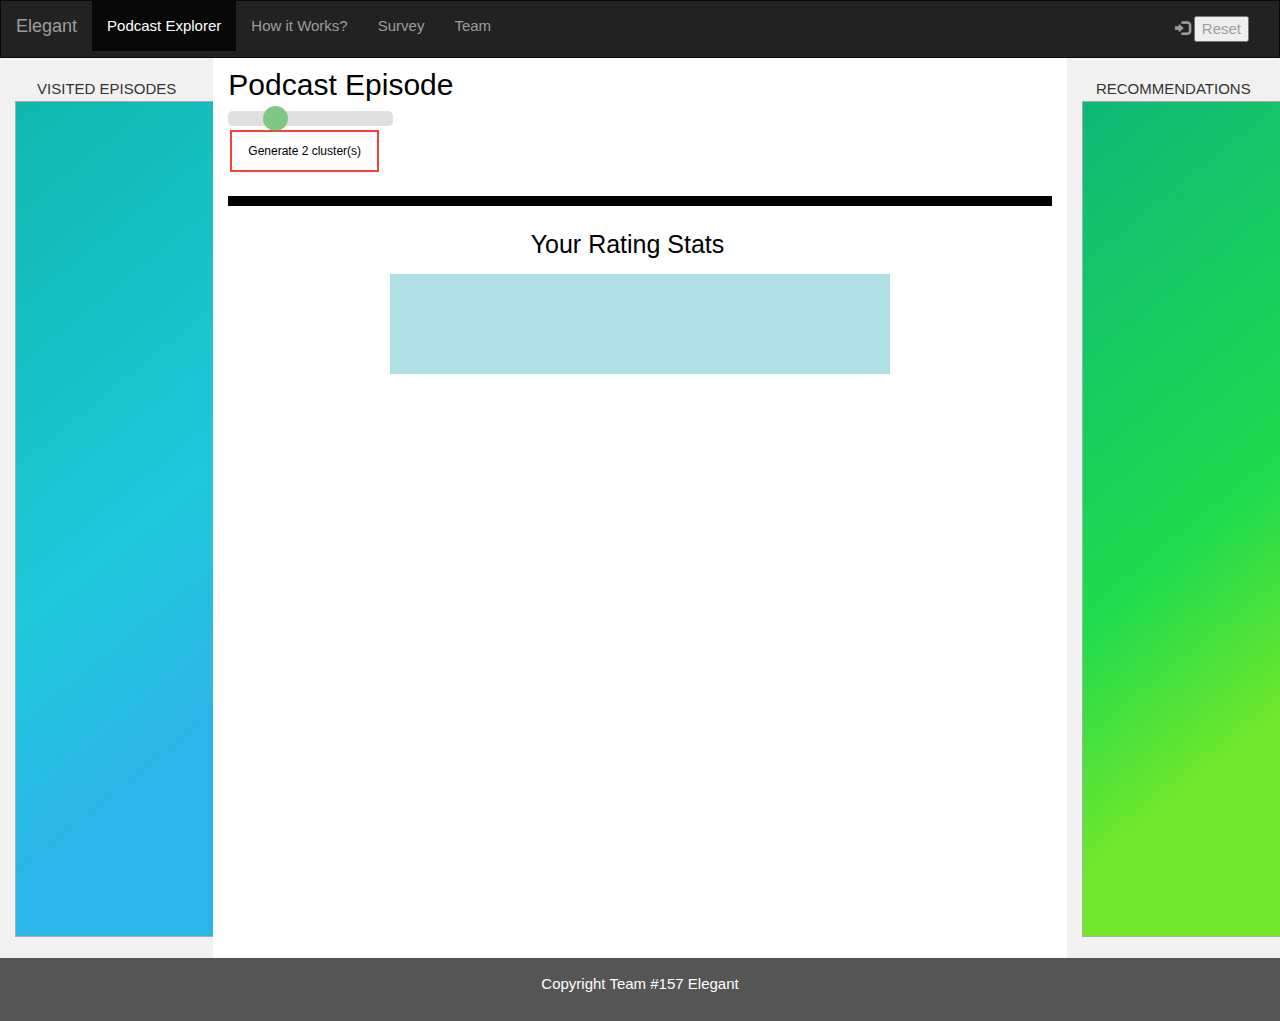
==== website/index.html @ e3973f70 "Https instead of http" ====
<!DOCTYPE html>
<html lang="en">
<head>
  <title>Spotify Podcast Clustering</title>
  <meta charset="utf-8">
  <meta name="viewport" content="width=device-width, initial-scale=1">
  <link rel="stylesheet" href="https://maxcdn.bootstrapcdn.com/bootstrap/3.4.1/css/bootstrap.min.css">
  <script src="https://ajax.googleapis.com/ajax/libs/jquery/3.5.1/jquery.min.js"></script>
  <script src="https://maxcdn.bootstrapcdn.com/bootstrap/3.4.1/js/bootstrap.min.js"></script>
  <link rel="stylesheet" href="https://cdnjs.cloudflare.com/ajax/libs/font-awesome/4.7.0/css/font-awesome.min.css">
  <link rel="stylesheet" href="https://www.w3schools.com/w3css/4/w3.css">
  <style>
    #snackbar {
  visibility: hidden;
  min-width: 250px;
  margin-left: -125px;
  background-color: #333;
  color: #fff;
  text-align: center;
  border-radius: 2px;
  padding: 16px;
  position: fixed;
  z-index: 1;
  left: 50%;
  bottom: 30px;
  font-size: 17px;
}

#snackbar.show {
  visibility: visible;
  -webkit-animation: fadein 0.5s, fadeout 0.5s 2.5s;
  animation: fadein 0.5s, fadeout 0.5s 2.5s;
}

@-webkit-keyframes fadein {
  from {bottom: 0; opacity: 0;} 
  to {bottom: 30px; opacity: 1;}
}

@keyframes fadein {
  from {bottom: 0; opacity: 0;}
  to {bottom: 30px; opacity: 1;}
}

@-webkit-keyframes fadeout {
  from {bottom: 30px; opacity: 1;} 
  to {bottom: 0; opacity: 0;}
}

@keyframes fadeout {
  from {bottom: 30px; opacity: 1;}
  to {bottom: 0; opacity: 0;}
}
.slidecontainer {
  width: 20%;
}

.slider {
  -webkit-appearance: none;
  width: 100%;
  height: 15px;
  border-radius: 5px;
  background: #d3d3d3;
  outline: none;
  opacity: 0.7;
  -webkit-transition: .2s;
  transition: opacity .2s;
}

.slider:hover {
  opacity: 1;
}

.slider::-webkit-slider-thumb {
  -webkit-appearance: none;
  appearance: none;
  width: 25px;
  height: 25px;
  border-radius: 50%;
  background: #4CAF50;
  cursor: pointer;
}

.slider::-moz-range-thumb {
  width: 25px;
  height: 25px;
  border-radius: 50%;
  background: #4CAF50;
  cursor: pointer;
}
.fa {
font-size: 50px;
cursor: pointer;
user-select: none;
}

.fa:hover {
  color: darkblue;
}
    table {
  font-family: arial, sans-serif;
  border-collapse: collapse;
  width: 100%;
  background: linear-gradient(141deg, #0fb8ad 0%, #1fc8db 51%, #2cb5e8 75%);
}

td, th {
  border: 1px solid #dddddd;
  text-align: left;
  padding: 8px;
}

tr:nth-child(even) {
  background-color: #dddddd;
}
.modal {
  display: none; 
  position: fixed; 
  z-index: 1; 
  padding-top: 100px; 
  left: 0;
  top: 0;
  width: 100%; 
  height: 100%; 
  overflow: auto;
  background-color: rgb(0,0,0);
  background-color: rgba(0,0,0,0.4);
}

.modal-content {
  background-color: #fefefe;
  margin: auto;
  padding: 20px;
  border: 1px solid #888;
  width: 80%;
}

.close {
  color: #aaaaaa;
  float: right;
  font-size: 28px;
  font-weight: bold;
}

.close:hover,
.close:focus {
  color: #000;
  text-decoration: none;
  cursor: pointer;
}
    .checked {
  color: orange;
}
.navbar {
  margin-bottom: 0;
  border-radius: 0;
}

.row.content {height: 900px}
/* Set gray background color and 100% height */
.sidenav {
  padding-top: 20px;
  background-color: #f1f1f1;
  height: 100%;
}

/* Set black background color, white text and some padding */
footer {
  background-color: #555;
  color: white;
  padding: 15px;
}

/* On small screens, set height to 'auto' for sidenav and grid */
@media screen and (max-width: 767px) {
  .sidenav {
    height: auto;
    padding: 15px;
  }
  .row.content {height:auto;} 
}
.col-sm-8 {
    background-color: white;
    color:black;
    height: 100%;
}
#liked {
background: linear-gradient(141deg, #0fb8ad 0%, #1fc8db 51%, #2cb5e8 75%);
width: 250px;
height: 95%;
padding: 10px;
border: 1px solid #aaaaaa;
overflow:auto;
}

#recommended {
background: linear-gradient(141deg, #0fb877 0%, #1fdb4e 51%, #71e82c 75%);
width: 250px;
height: 95%;
padding: 10px;
border: 1px solid #aaaaaa;
overflow:auto;
}
.node.fixed {
  fill: #f00;
}
text {
  font: 10px sans-serif;
}
circle {
    stroke: #565352;
    stroke-width: 1;
}
.node:hover{
  stroke-width: 7px !important;
  opacity: 1 !important;
}
.flip-card {
  background-color: transparent;
  width: 200px;
  height: 200px;
  perspective: 1000px;
}

.flip-card-inner {
  position: relative;
  width: 100%;
  height: 100%;
  text-align: center;
  transition: transform 0.6s;
  transform-style: preserve-3d;
  box-shadow: 0 4px 8px 0 rgba(0,0,0,0.2);
}

.flip-card:hover .flip-card-inner {
  transform: rotateY(180deg);
}

.flip-card-front, .flip-card-back {
  position: absolute;
  width: 100%;
  height: 100%;
  -webkit-backface-visibility: hidden;
  backface-visibility: hidden;
}

.flip-card-front {
  background-color: #bbb;
  color: black;
}

.flip-card-back {
  background-color: #2980b9;
  color: white;
  transform: rotateY(180deg);
}


.heading {
  font-size: 25px;
  margin-right: 25px;
}

.fa {
  font-size: 25px;
}

.checked {
  color: orange;
}

/* Three column layout */
.side {
  float: left;
  width: 15%;
  margin-top:10px;
}

.middle {
  margin-top:10px;
  float: left;
  width: 70%;
}

/* Place text to the right */
.right {
  text-align: right;
}

/* Clear floats after the columns */
.row:after {
  content: "";
  display: table;
  clear: both;
}
#stats
{
  height: 100px;
  width: 500px;
  background-color: powderblue;
}
hr
{
    border: 5px solid #000;
}
.col-sm-8
{
  overflow:auto;
}
.button {
  background-color: #4CAF50;
  border: none;
  color: white;
  padding: 10px 16px;
  text-align: center;
  text-decoration: none;
  display: inline-block;
  font-size: 12px;
  margin: 4px 2px;
  transition-duration: 0.4s;
  cursor: pointer;
}
.button2 {
  background-color: white; 
  color: black; 
  border: 2px solid #f44336;
}

.button2:hover {
  background-color: #f44336;
  color: white;
}
  </style>
</head>
<body onload="init()">
<nav class="navbar navbar-inverse">
  <div class="container-fluid">
    <div class="navbar-header">
      <button type="button" class="navbar-toggle" data-toggle="collapse" data-target="#myNavbar">
        <span class="icon-bar"></span>
        <span class="icon-bar"></span>
        <span class="icon-bar"></span>                        
      </button>
      <a class="navbar-brand" href="#">Elegant</a>
    </div>
    <div class="collapse navbar-collapse" id="myNavbar">
      <ul class="nav navbar-nav">
        <li class="active"><a href="#">Podcast Explorer</a></li>
        <li><a href="steps.html">How it Works?</a></li>
        <li><a href="survey.html">Survey</a></li>
        <li><a href="team.html">Team</a></li>
      </ul>
      <ul class="nav navbar-nav navbar-right">
        <li><a href="#"><span class="glyphicon glyphicon-log-in"></span> <button onclick="resetDB()">Reset</button></a></li>
      </ul>
    </div>
  </div>
</nav>
<div class="container-fluid text-center">    
  <div class="row content">
    <div class="col-sm-2 sidenav">
        VISITED EPISODES
        <div id="liked"></div>
    </div>
    <div class="col-sm-8 text-left"> 
      <h2 id="heading"></h2>
      <div class="slidecontainer">
        <input type="range" min="1" max="5" value="2" class="slider" id="clusterSlider"></input>
        <button id="clusterCount" class="button button2" onclick="init()">Generate 2 cluster(s)</button>
      </div>
      <div id="my_dataviz"></div>
      <hr size="10" />
      <center>
      <span class="heading">Your Rating Stats</span>
      <p id="globalStats"></p>
      <div id="stats" class="row">
      </div>
    </center>
    </div>
    <div class="col-sm-2 sidenav">
      RECOMMENDATIONS
      <div id ="recommended"></div>
    </div>
  </div>
</div>
<div id="snackbar">Thanks for rating!</div>
<div id="episodeDetailedInfo" class="modal">
  <div class="modal-content">
    <span class="close">&times;</span>
    <p id="moreInfo"></p>
  </div>

</div>
<footer class="container-fluid text-center">
  <p>Copyright Team #157 Elegant</p>
</footer>

</body>
<script type="text/javascript" src="recommender.js"></script>
<script type="text/javascript" src="visualization.js"></script>
<script src="https://d3js.org/d3.v3.min.js" charset="utf-8"></script>
</html>
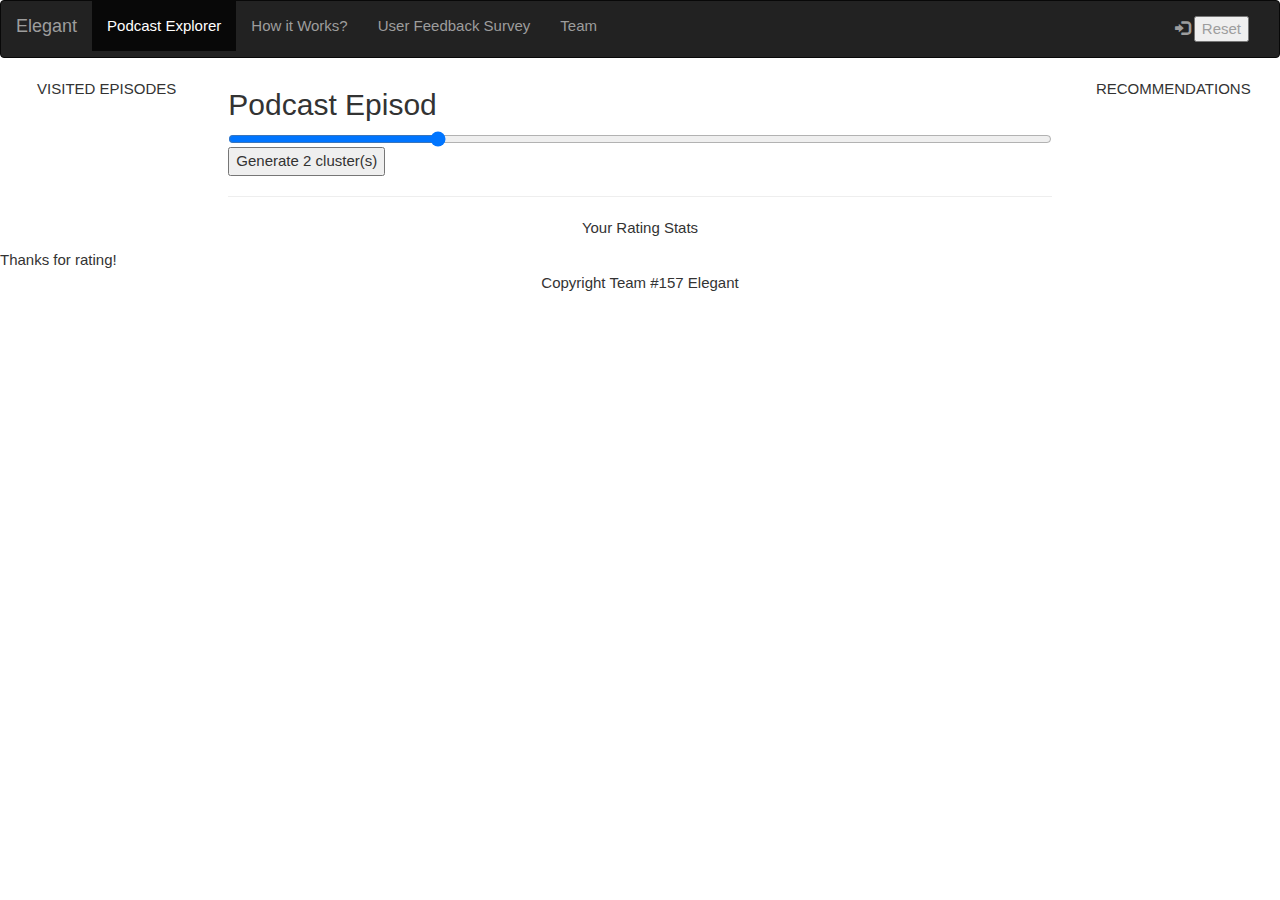
==== commit cd5dcf10: "Refactor the index and team page" ====
--- a/website/index.html
+++ b/website/index.html
@@ -9,328 +9,7 @@
   <script src="https://maxcdn.bootstrapcdn.com/bootstrap/3.4.1/js/bootstrap.min.js"></script>
   <link rel="stylesheet" href="https://cdnjs.cloudflare.com/ajax/libs/font-awesome/4.7.0/css/font-awesome.min.css">
   <link rel="stylesheet" href="https://www.w3schools.com/w3css/4/w3.css">
-  <style>
-    #snackbar {
-  visibility: hidden;
-  min-width: 250px;
-  margin-left: -125px;
-  background-color: #333;
-  color: #fff;
-  text-align: center;
-  border-radius: 2px;
-  padding: 16px;
-  position: fixed;
-  z-index: 1;
-  left: 50%;
-  bottom: 30px;
-  font-size: 17px;
-}
-
-#snackbar.show {
-  visibility: visible;
-  -webkit-animation: fadein 0.5s, fadeout 0.5s 2.5s;
-  animation: fadein 0.5s, fadeout 0.5s 2.5s;
-}
-
-@-webkit-keyframes fadein {
-  from {bottom: 0; opacity: 0;} 
-  to {bottom: 30px; opacity: 1;}
-}
-
-@keyframes fadein {
-  from {bottom: 0; opacity: 0;}
-  to {bottom: 30px; opacity: 1;}
-}
-
-@-webkit-keyframes fadeout {
-  from {bottom: 30px; opacity: 1;} 
-  to {bottom: 0; opacity: 0;}
-}
-
-@keyframes fadeout {
-  from {bottom: 30px; opacity: 1;}
-  to {bottom: 0; opacity: 0;}
-}
-.slidecontainer {
-  width: 20%;
-}
-
-.slider {
-  -webkit-appearance: none;
-  width: 100%;
-  height: 15px;
-  border-radius: 5px;
-  background: #d3d3d3;
-  outline: none;
-  opacity: 0.7;
-  -webkit-transition: .2s;
-  transition: opacity .2s;
-}
-
-.slider:hover {
-  opacity: 1;
-}
-
-.slider::-webkit-slider-thumb {
-  -webkit-appearance: none;
-  appearance: none;
-  width: 25px;
-  height: 25px;
-  border-radius: 50%;
-  background: #4CAF50;
-  cursor: pointer;
-}
-
-.slider::-moz-range-thumb {
-  width: 25px;
-  height: 25px;
-  border-radius: 50%;
-  background: #4CAF50;
-  cursor: pointer;
-}
-.fa {
-font-size: 50px;
-cursor: pointer;
-user-select: none;
-}
-
-.fa:hover {
-  color: darkblue;
-}
-    table {
-  font-family: arial, sans-serif;
-  border-collapse: collapse;
-  width: 100%;
-  background: linear-gradient(141deg, #0fb8ad 0%, #1fc8db 51%, #2cb5e8 75%);
-}
-
-td, th {
-  border: 1px solid #dddddd;
-  text-align: left;
-  padding: 8px;
-}
-
-tr:nth-child(even) {
-  background-color: #dddddd;
-}
-.modal {
-  display: none; 
-  position: fixed; 
-  z-index: 1; 
-  padding-top: 100px; 
-  left: 0;
-  top: 0;
-  width: 100%; 
-  height: 100%; 
-  overflow: auto;
-  background-color: rgb(0,0,0);
-  background-color: rgba(0,0,0,0.4);
-}
-
-.modal-content {
-  background-color: #fefefe;
-  margin: auto;
-  padding: 20px;
-  border: 1px solid #888;
-  width: 80%;
-}
-
-.close {
-  color: #aaaaaa;
-  float: right;
-  font-size: 28px;
-  font-weight: bold;
-}
-
-.close:hover,
-.close:focus {
-  color: #000;
-  text-decoration: none;
-  cursor: pointer;
-}
-    .checked {
-  color: orange;
-}
-.navbar {
-  margin-bottom: 0;
-  border-radius: 0;
-}
-
-.row.content {height: 900px}
-/* Set gray background color and 100% height */
-.sidenav {
-  padding-top: 20px;
-  background-color: #f1f1f1;
-  height: 100%;
-}
-
-/* Set black background color, white text and some padding */
-footer {
-  background-color: #555;
-  color: white;
-  padding: 15px;
-}
-
-/* On small screens, set height to 'auto' for sidenav and grid */
-@media screen and (max-width: 767px) {
-  .sidenav {
-    height: auto;
-    padding: 15px;
-  }
-  .row.content {height:auto;} 
-}
-.col-sm-8 {
-    background-color: white;
-    color:black;
-    height: 100%;
-}
-#liked {
-background: linear-gradient(141deg, #0fb8ad 0%, #1fc8db 51%, #2cb5e8 75%);
-width: 250px;
-height: 95%;
-padding: 10px;
-border: 1px solid #aaaaaa;
-overflow:auto;
-}
-
-#recommended {
-background: linear-gradient(141deg, #0fb877 0%, #1fdb4e 51%, #71e82c 75%);
-width: 250px;
-height: 95%;
-padding: 10px;
-border: 1px solid #aaaaaa;
-overflow:auto;
-}
-.node.fixed {
-  fill: #f00;
-}
-text {
-  font: 10px sans-serif;
-}
-circle {
-    stroke: #565352;
-    stroke-width: 1;
-}
-.node:hover{
-  stroke-width: 7px !important;
-  opacity: 1 !important;
-}
-.flip-card {
-  background-color: transparent;
-  width: 200px;
-  height: 200px;
-  perspective: 1000px;
-}
-
-.flip-card-inner {
-  position: relative;
-  width: 100%;
-  height: 100%;
-  text-align: center;
-  transition: transform 0.6s;
-  transform-style: preserve-3d;
-  box-shadow: 0 4px 8px 0 rgba(0,0,0,0.2);
-}
-
-.flip-card:hover .flip-card-inner {
-  transform: rotateY(180deg);
-}
-
-.flip-card-front, .flip-card-back {
-  position: absolute;
-  width: 100%;
-  height: 100%;
-  -webkit-backface-visibility: hidden;
-  backface-visibility: hidden;
-}
-
-.flip-card-front {
-  background-color: #bbb;
-  color: black;
-}
-
-.flip-card-back {
-  background-color: #2980b9;
-  color: white;
-  transform: rotateY(180deg);
-}
-
-
-.heading {
-  font-size: 25px;
-  margin-right: 25px;
-}
-
-.fa {
-  font-size: 25px;
-}
-
-.checked {
-  color: orange;
-}
-
-/* Three column layout */
-.side {
-  float: left;
-  width: 15%;
-  margin-top:10px;
-}
-
-.middle {
-  margin-top:10px;
-  float: left;
-  width: 70%;
-}
-
-/* Place text to the right */
-.right {
-  text-align: right;
-}
-
-/* Clear floats after the columns */
-.row:after {
-  content: "";
-  display: table;
-  clear: both;
-}
-#stats
-{
-  height: 100px;
-  width: 500px;
-  background-color: powderblue;
-}
-hr
-{
-    border: 5px solid #000;
-}
-.col-sm-8
-{
-  overflow:auto;
-}
-.button {
-  background-color: #4CAF50;
-  border: none;
-  color: white;
-  padding: 10px 16px;
-  text-align: center;
-  text-decoration: none;
-  display: inline-block;
-  font-size: 12px;
-  margin: 4px 2px;
-  transition-duration: 0.4s;
-  cursor: pointer;
-}
-.button2 {
-  background-color: white; 
-  color: black; 
-  border: 2px solid #f44336;
-}
-
-.button2:hover {
-  background-color: #f44336;
-  color: white;
-}
-  </style>
+  <link rel="stylesheet" href="mystyle.css">
 </head>
 <body onload="init()">
 <nav class="navbar navbar-inverse">
@@ -339,15 +18,15 @@
       <button type="button" class="navbar-toggle" data-toggle="collapse" data-target="#myNavbar">
         <span class="icon-bar"></span>
         <span class="icon-bar"></span>
-        <span class="icon-bar"></span>                        
+        <span class="icon-bar"></span>
       </button>
-      <a class="navbar-brand" href="#">Elegant</a>
+      <a class="navbar-brand" href="index.html">Elegant</a>
     </div>
     <div class="collapse navbar-collapse" id="myNavbar">
       <ul class="nav navbar-nav">
-        <li class="active"><a href="#">Podcast Explorer</a></li>
+        <li class="active"><a href="index.html">Podcast Explorer</a></li>
         <li><a href="steps.html">How it Works?</a></li>
-        <li><a href="survey.html">Survey</a></li>
+        <li><a href="feedback_survey.html">User Feedback Survey</a></li>
         <li><a href="team.html">Team</a></li>
       </ul>
       <ul class="nav navbar-nav navbar-right">
@@ -356,13 +35,13 @@
     </div>
   </div>
 </nav>
-<div class="container-fluid text-center">    
+<div class="container-fluid text-center">
   <div class="row content">
     <div class="col-sm-2 sidenav">
         VISITED EPISODES
         <div id="liked"></div>
     </div>
-    <div class="col-sm-8 text-left"> 
+    <div class="col-sm-8 text-left">
       <h2 id="heading"></h2>
       <div class="slidecontainer">
         <input type="range" min="1" max="5" value="2" class="slider" id="clusterSlider"></input>
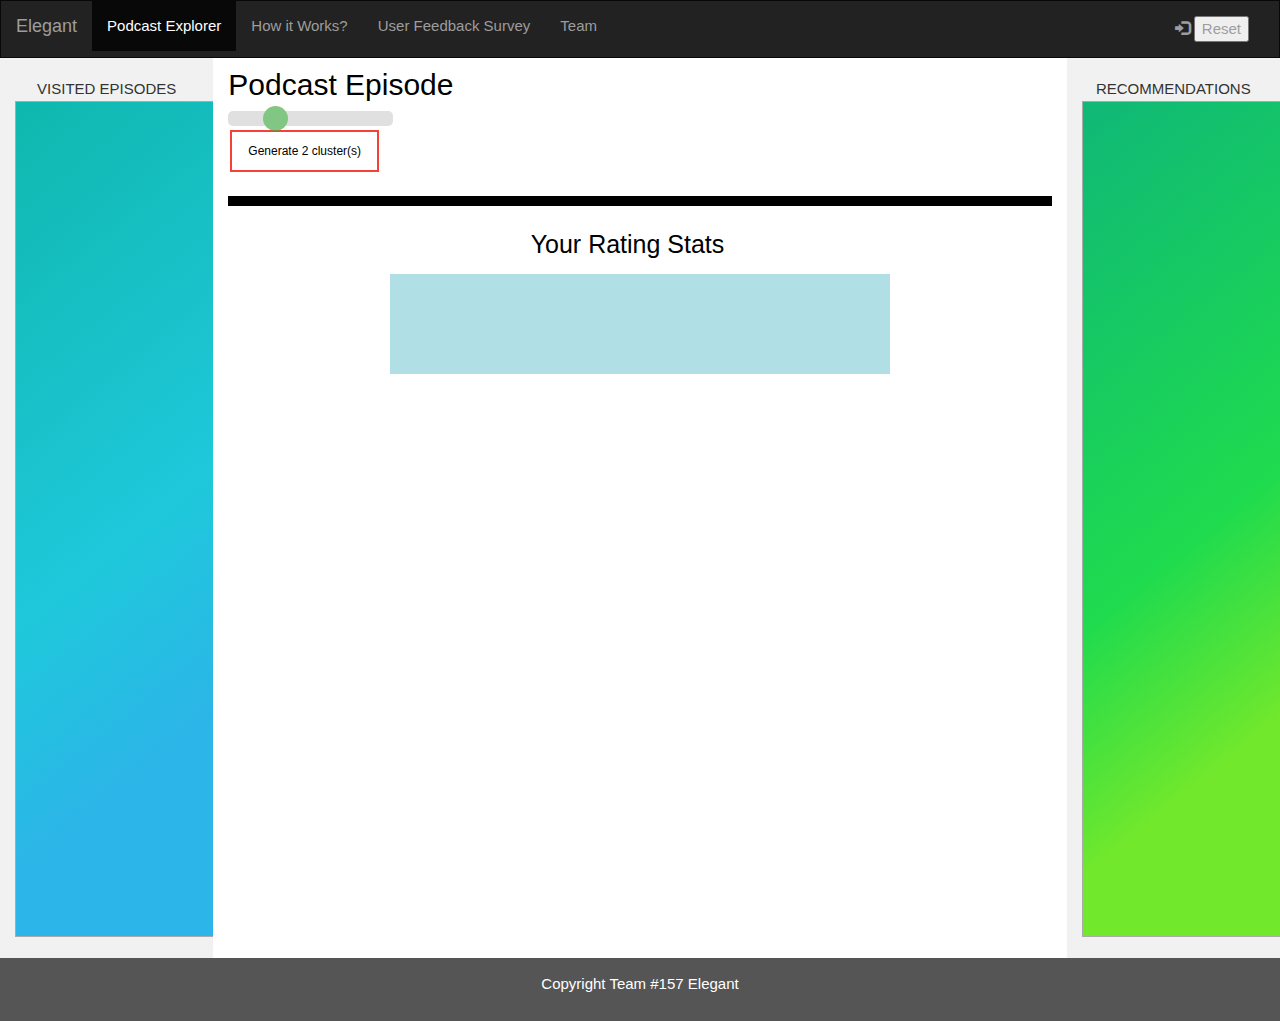
==== commit ff1f8fd8: "Added survey and refactor the common js, css, html" ====
--- a/website/index.html
+++ b/website/index.html
@@ -1,40 +1,17 @@
 <!DOCTYPE html>
 <html lang="en">
 <head>
-  <title>Spotify Podcast Clustering</title>
-  <meta charset="utf-8">
-  <meta name="viewport" content="width=device-width, initial-scale=1">
-  <link rel="stylesheet" href="https://maxcdn.bootstrapcdn.com/bootstrap/3.4.1/css/bootstrap.min.css">
-  <script src="https://ajax.googleapis.com/ajax/libs/jquery/3.5.1/jquery.min.js"></script>
-  <script src="https://maxcdn.bootstrapcdn.com/bootstrap/3.4.1/js/bootstrap.min.js"></script>
-  <link rel="stylesheet" href="https://cdnjs.cloudflare.com/ajax/libs/font-awesome/4.7.0/css/font-awesome.min.css">
-  <link rel="stylesheet" href="https://www.w3schools.com/w3css/4/w3.css">
-  <link rel="stylesheet" href="mystyle.css">
+  <script type="text/javascript" src="js/jquery-3.5.1.min.js" ></script>
+  <script>
+      $(function(){ $("head").load("common/head.html") });
+  </script>
 </head>
+<nav>
+  <script>
+    $(function(){ $("nav").load("common/navigation.html") });
+</script>
+</nav>
 <body onload="init()">
-<nav class="navbar navbar-inverse">
-  <div class="container-fluid">
-    <div class="navbar-header">
-      <button type="button" class="navbar-toggle" data-toggle="collapse" data-target="#myNavbar">
-        <span class="icon-bar"></span>
-        <span class="icon-bar"></span>
-        <span class="icon-bar"></span>
-      </button>
-      <a class="navbar-brand" href="index.html">Elegant</a>
-    </div>
-    <div class="collapse navbar-collapse" id="myNavbar">
-      <ul class="nav navbar-nav">
-        <li class="active"><a href="index.html">Podcast Explorer</a></li>
-        <li><a href="steps.html">How it Works?</a></li>
-        <li><a href="feedback_survey.html">User Feedback Survey</a></li>
-        <li><a href="team.html">Team</a></li>
-      </ul>
-      <ul class="nav navbar-nav navbar-right">
-        <li><a href="#"><span class="glyphicon glyphicon-log-in"></span> <button onclick="resetDB()">Reset</button></a></li>
-      </ul>
-    </div>
-  </div>
-</nav>
 <div class="container-fluid text-center">
   <div class="row content">
     <div class="col-sm-2 sidenav">
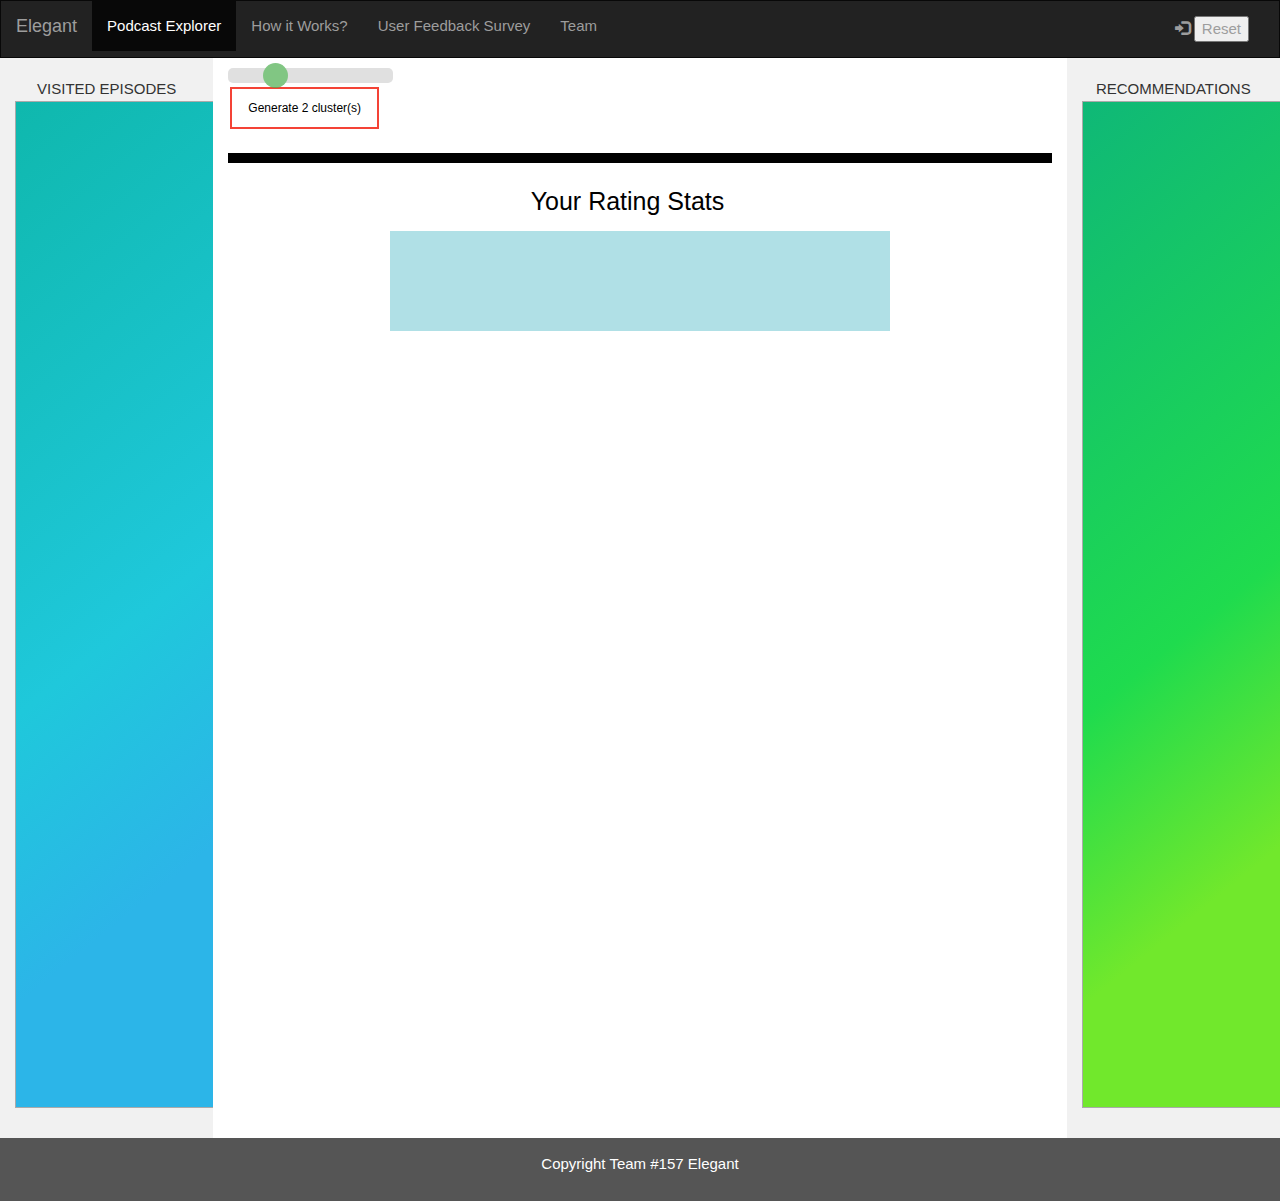
==== commit c88df848: "Clean up the file structure." ====
--- a/website/index.html
+++ b/website/index.html
@@ -1,58 +1,61 @@
 <!DOCTYPE html>
 <html lang="en">
+
 <head>
-  <script type="text/javascript" src="js/jquery-3.5.1.min.js" ></script>
+  <script type="text/javascript" src="js/jquery-3.5.1.min.js"></script>
+  <script type="text/javascript" src="js/recommender.js"></script>
+  <script type="text/javascript" src="js/visualization.js"></script>
+  <script src="https://d3js.org/d3.v3.min.js" charset="utf-8"></script>
   <script>
-      $(function(){ $("head").load("common/head.html") });
+    $(function () { $("head").load("common/head.html") });
   </script>
 </head>
 <nav>
   <script>
-    $(function(){ $("nav").load("common/navigation.html") });
-</script>
+    $(function () { $("nav").load("common/navigation.html") });
+  </script>
 </nav>
+
 <body onload="init()">
-<div class="container-fluid text-center">
-  <div class="row content">
-    <div class="col-sm-2 sidenav">
+  <div class="container-fluid text-center">
+    <div class="row content">
+      <div class="col-sm-2 sidenav">
         VISITED EPISODES
         <div id="liked"></div>
-    </div>
-    <div class="col-sm-8 text-left">
-      <h2 id="heading"></h2>
-      <div class="slidecontainer">
-        <input type="range" min="1" max="5" value="2" class="slider" id="clusterSlider"></input>
-        <button id="clusterCount" class="button button2" onclick="init()">Generate 2 cluster(s)</button>
       </div>
-      <div id="my_dataviz"></div>
-      <hr size="10" />
-      <center>
-      <span class="heading">Your Rating Stats</span>
-      <p id="globalStats"></p>
-      <div id="stats" class="row">
+      <div class="col-sm-8 text-left">
+        <h2 id="heading"></h2>
+        <div class="slidecontainer">
+          <input type="range" min="1" max="5" value="2" class="slider" id="clusterSlider"></input>
+          <button id="clusterCount" class="button button2" onclick="init()">Generate 2 cluster(s)</button>
+        </div>
+        <div id="my_dataviz"></div>
+        <hr size="10" />
+        <center>
+          <span class="heading">Your Rating Stats</span>
+          <p id="globalStats"></p>
+          <div id="stats" class="row">
+          </div>
+        </center>
       </div>
-    </center>
-    </div>
-    <div class="col-sm-2 sidenav">
-      RECOMMENDATIONS
-      <div id ="recommended"></div>
+      <div class="col-sm-2 sidenav">
+        RECOMMENDATIONS
+        <div id="recommended"></div>
+      </div>
     </div>
   </div>
-</div>
-<div id="snackbar">Thanks for rating!</div>
-<div id="episodeDetailedInfo" class="modal">
-  <div class="modal-content">
-    <span class="close">&times;</span>
-    <p id="moreInfo"></p>
+  <div id="snackbar">Thanks for rating!</div>
+  <div id="episodeDetailedInfo" class="modal">
+    <div class="modal-content">
+      <span class="close">&times;</span>
+      <p id="moreInfo"></p>
+    </div>
+
   </div>
-
-</div>
-<footer class="container-fluid text-center">
-  <p>Copyright Team #157 Elegant</p>
-</footer>
+  <footer class="container-fluid text-center">
+    <p>Copyright Team #157 Elegant</p>
+  </footer>
 
 </body>
-<script type="text/javascript" src="recommender.js"></script>
-<script type="text/javascript" src="visualization.js"></script>
-<script src="https://d3js.org/d3.v3.min.js" charset="utf-8"></script>
-</html>
+
+</html>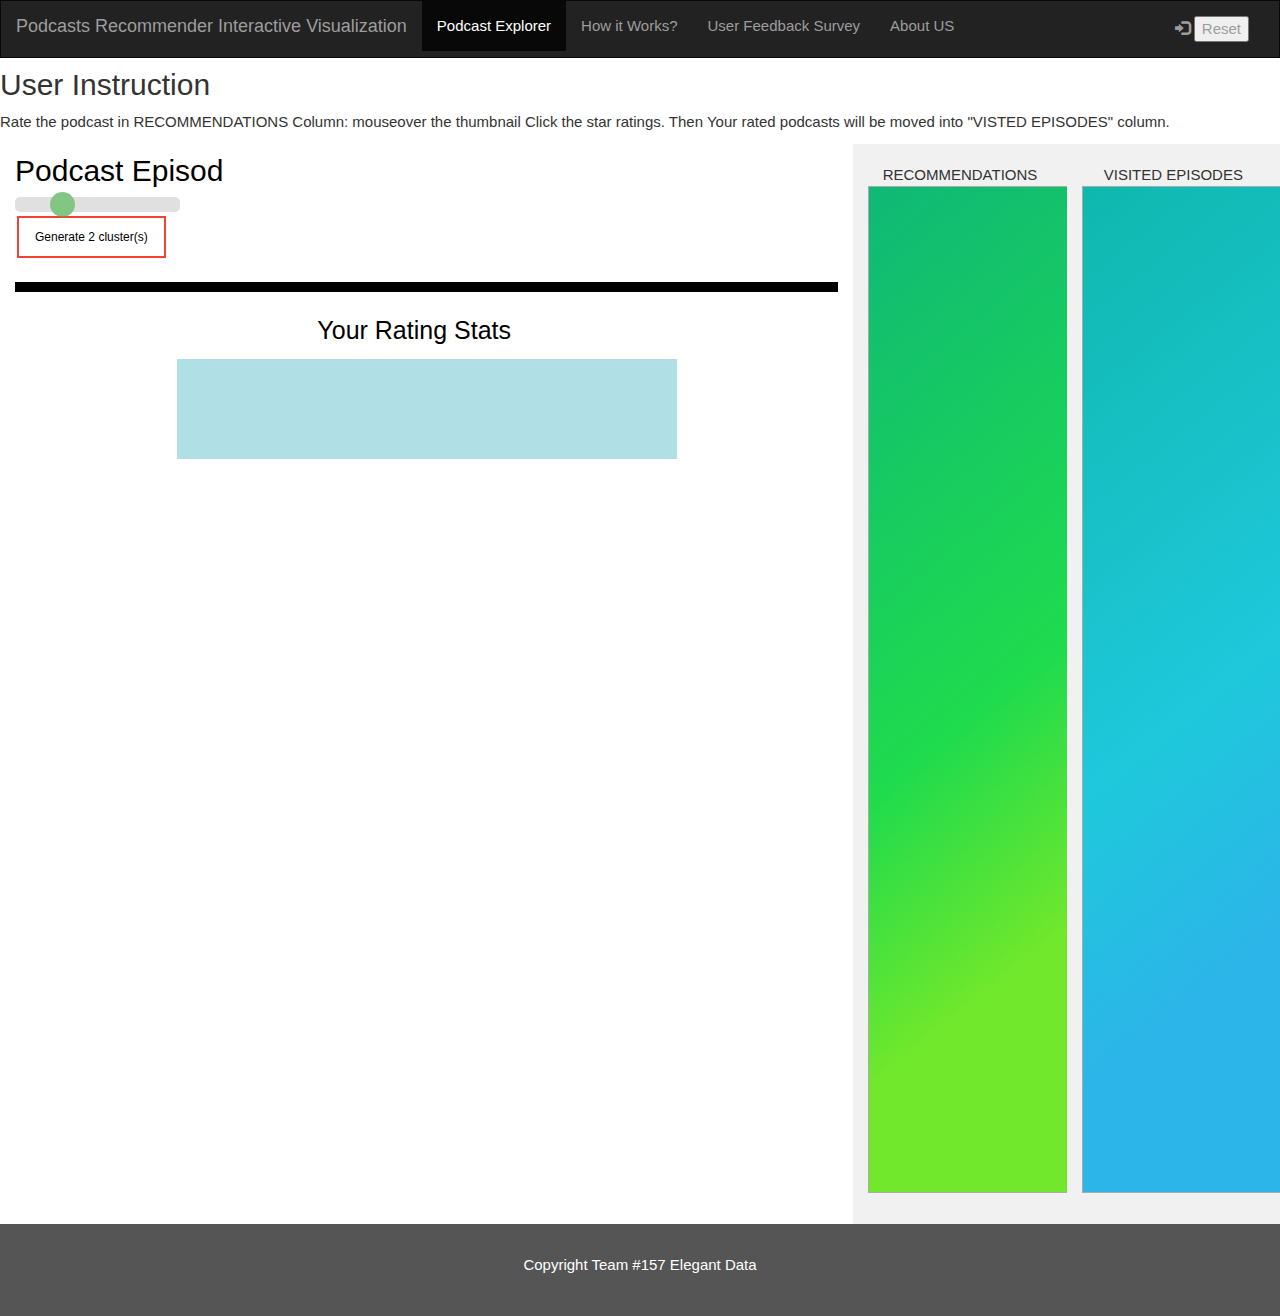
==== commit 4bfa0d64: "Added User instructions and how it works meanu." ====
--- a/website/index.html
+++ b/website/index.html
@@ -3,26 +3,24 @@
 
 <head>
   <script type="text/javascript" src="js/jquery-3.5.1.min.js"></script>
-  <script type="text/javascript" src="js/recommender.js"></script>
-  <script type="text/javascript" src="js/visualization.js"></script>
   <script src="https://d3js.org/d3.v3.min.js" charset="utf-8"></script>
   <script>
     $(function () { $("head").load("common/head.html") });
   </script>
 </head>
 <nav>
-  <script>
-    $(function () { $("nav").load("common/navigation.html") });
-  </script>
+  <script>$(function () { $("nav").load("common/navigation.html") });</script>
 </nav>
 
 <body onload="init()">
+  <h2>User Instruction</h2>
+  <p>Rate the podcast in RECOMMENDATIONS Column: mouseover the
+    thumbnail Click the star ratings.
+
+    Then Your rated podcasts will be moved into "VISTED EPISODES" column.
+  </p>
   <div class="container-fluid text-center">
     <div class="row content">
-      <div class="col-sm-2 sidenav">
-        VISITED EPISODES
-        <div id="liked"></div>
-      </div>
       <div class="col-sm-8 text-left">
         <h2 id="heading"></h2>
         <div class="slidecontainer">
@@ -42,20 +40,26 @@
         RECOMMENDATIONS
         <div id="recommended"></div>
       </div>
+      <div class="col-sm-2 sidenav">
+        VISITED EPISODES
+        <div id="liked">
+        </div>
+      </div>
     </div>
   </div>
+
   <div id="snackbar">Thanks for rating!</div>
   <div id="episodeDetailedInfo" class="modal">
     <div class="modal-content">
       <span class="close">&times;</span>
       <p id="moreInfo"></p>
     </div>
+  </div>
 
-  </div>
-  <footer class="container-fluid text-center">
-    <p>Copyright Team #157 Elegant</p>
+  <footer>
+    <script>$(function () { $("footer").load("common/footer.html") });</script>
   </footer>
-
 </body>
-
+<script type="text/javascript" src="js/recommender.js"></script>
+<script type="text/javascript" src="js/visualization.js"></script>
 </html>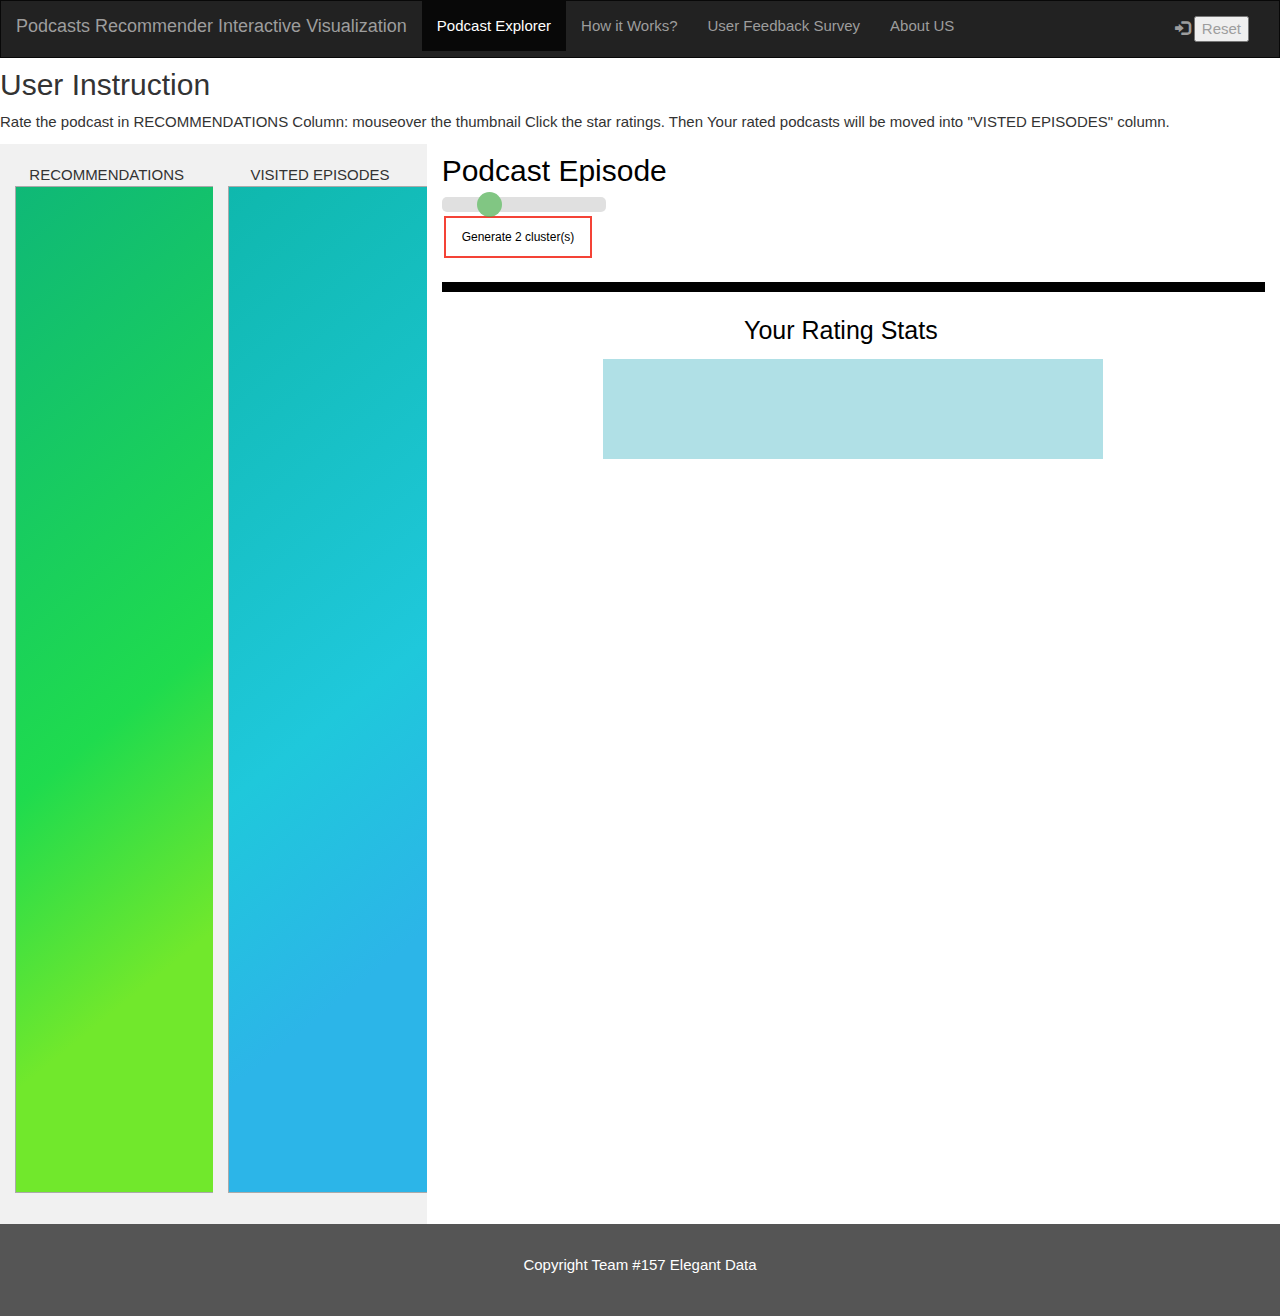
==== commit 256972b2: "Edited the layout and show the Visited episodes." ====
--- a/website/index.html
+++ b/website/index.html
@@ -21,6 +21,17 @@
   </p>
   <div class="container-fluid text-center">
     <div class="row content">
+      <div class="col-sm-2 sidenav">
+        RECOMMENDATIONS
+        <div id="recommended"></div>
+      </div>
+
+      <div class="col-sm-2 sidenav">
+        VISITED EPISODES
+        <div id="liked">
+        </div>
+      </div>
+
       <div class="col-sm-8 text-left">
         <h2 id="heading"></h2>
         <div class="slidecontainer">
@@ -36,15 +47,7 @@
           </div>
         </center>
       </div>
-      <div class="col-sm-2 sidenav">
-        RECOMMENDATIONS
-        <div id="recommended"></div>
-      </div>
-      <div class="col-sm-2 sidenav">
-        VISITED EPISODES
-        <div id="liked">
-        </div>
-      </div>
+
     </div>
   </div>
 
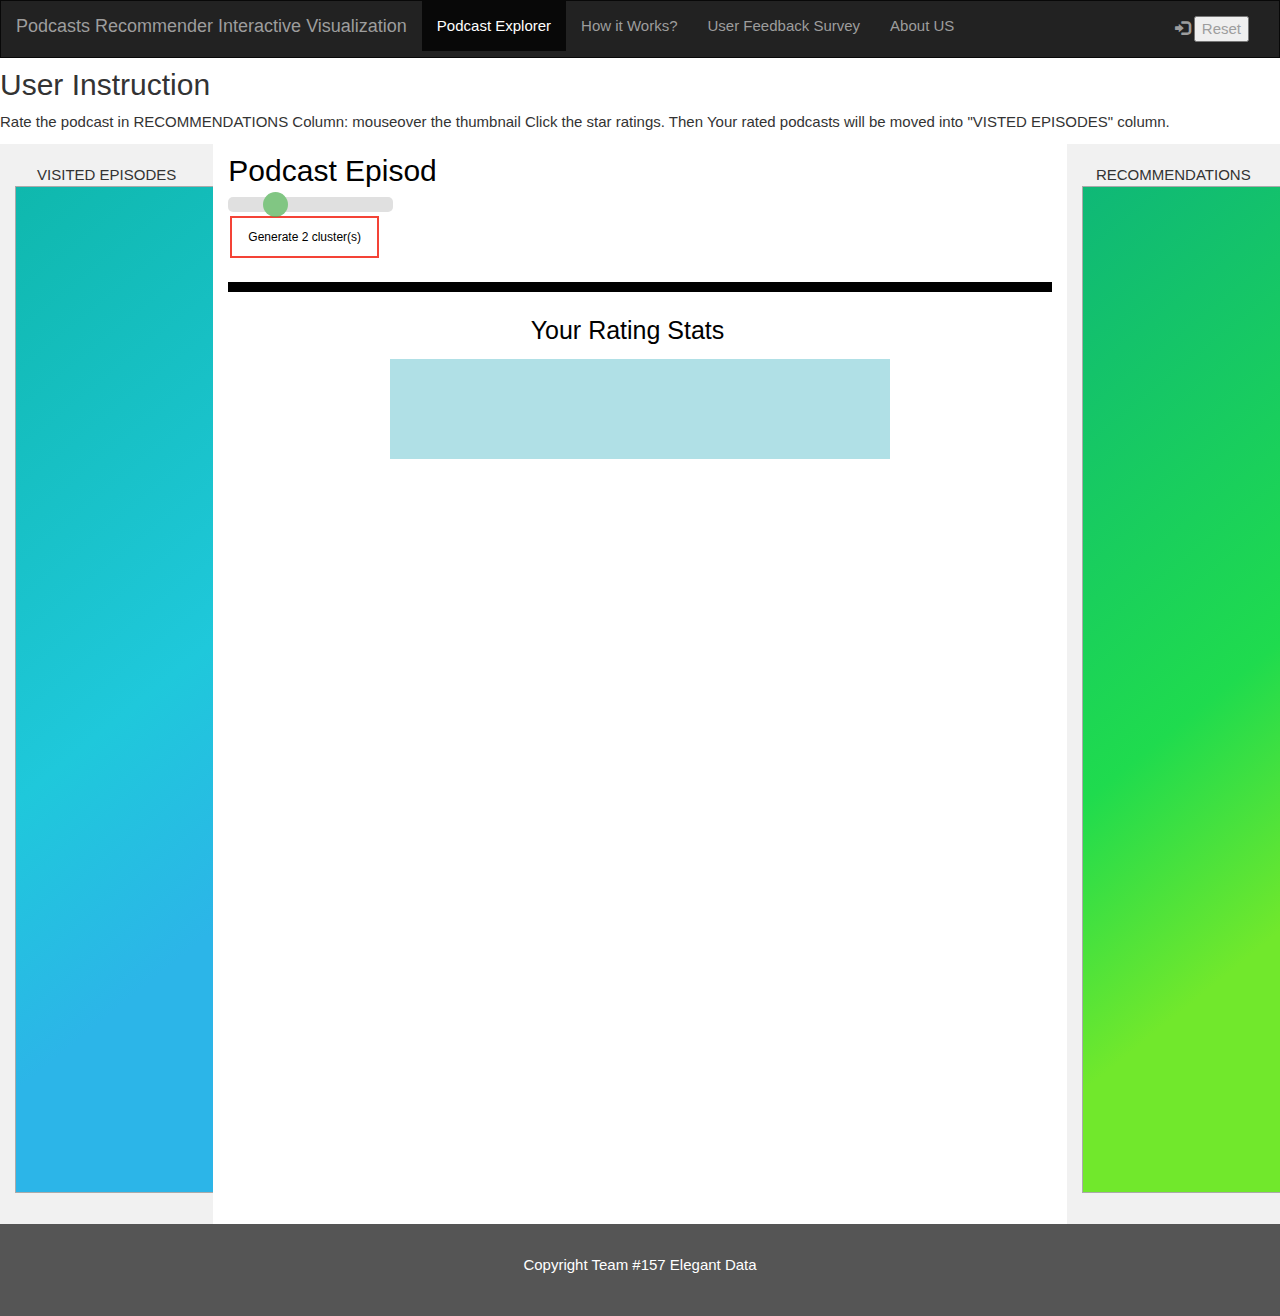
==== commit 1b02b34e: "Move the recommendation column" ====
--- a/website/index.html
+++ b/website/index.html
@@ -22,11 +22,6 @@
   <div class="container-fluid text-center">
     <div class="row content">
       <div class="col-sm-2 sidenav">
-        RECOMMENDATIONS
-        <div id="recommended"></div>
-      </div>
-
-      <div class="col-sm-2 sidenav">
         VISITED EPISODES
         <div id="liked">
         </div>
@@ -48,6 +43,10 @@
         </center>
       </div>
 
+      <div class="col-sm-2 sidenav">
+        RECOMMENDATIONS
+        <div id="recommended"></div>
+      </div>
     </div>
   </div>
 
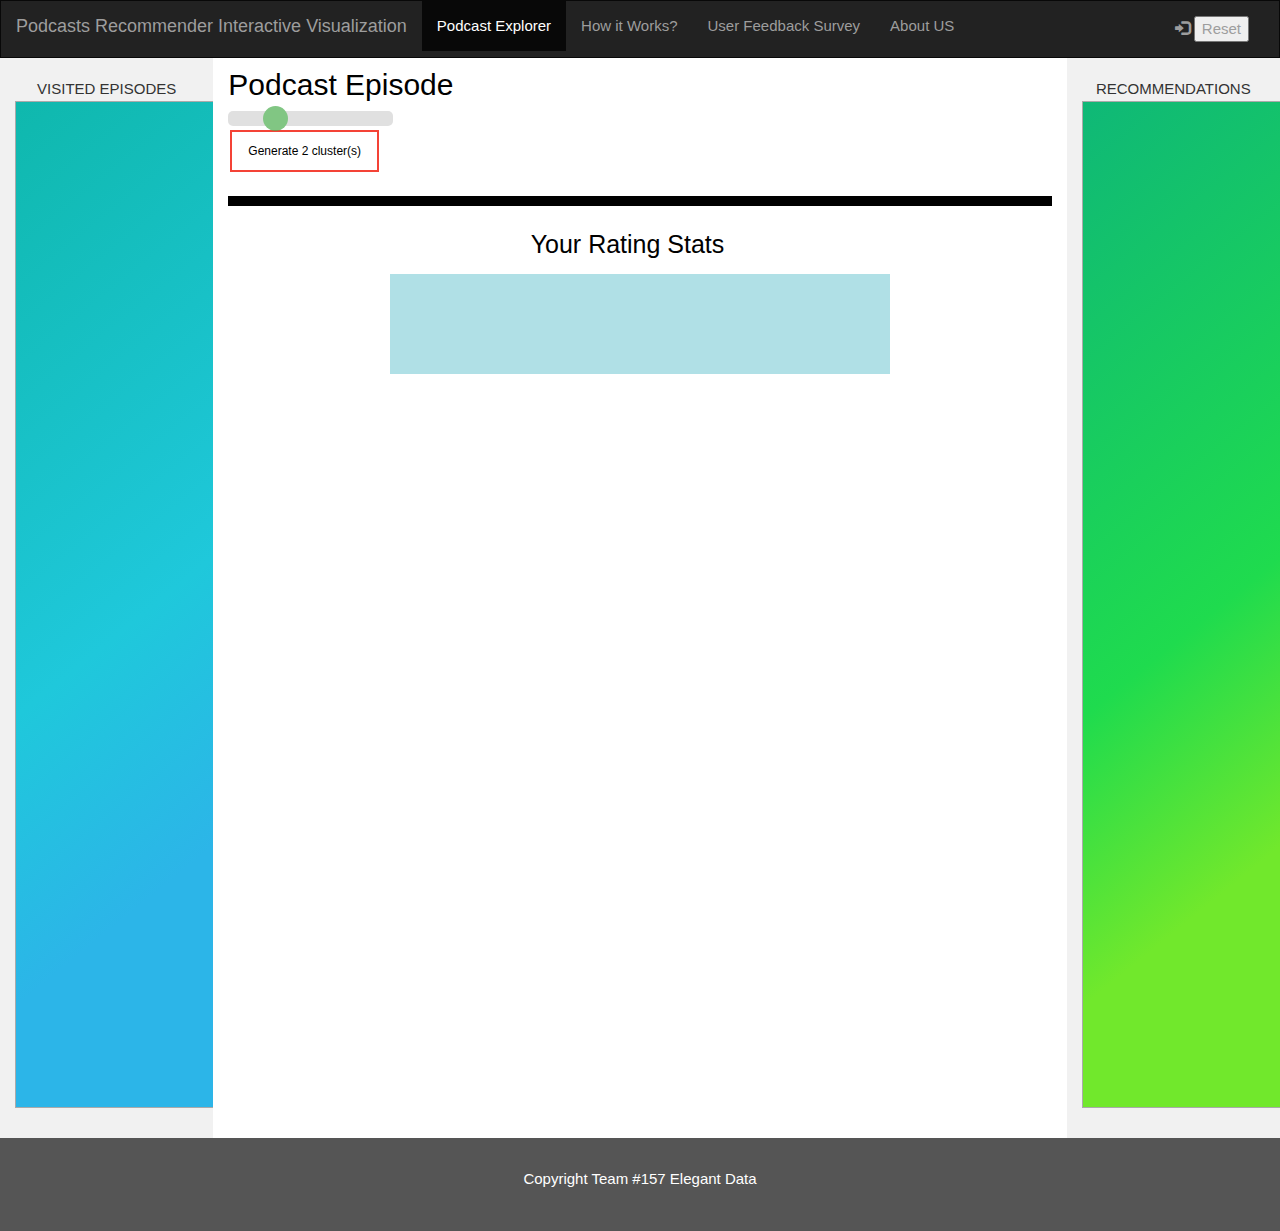
==== commit 918a9ccb: "Remove instructions from front page" ====
--- a/website/index.html
+++ b/website/index.html
@@ -13,12 +13,6 @@
 </nav>
 
 <body onload="init()">
-  <h2>User Instruction</h2>
-  <p>Rate the podcast in RECOMMENDATIONS Column: mouseover the
-    thumbnail Click the star ratings.
-
-    Then Your rated podcasts will be moved into "VISTED EPISODES" column.
-  </p>
   <div class="container-fluid text-center">
     <div class="row content">
       <div class="col-sm-2 sidenav">
@@ -64,4 +58,4 @@
 </body>
 <script type="text/javascript" src="js/recommender.js"></script>
 <script type="text/javascript" src="js/visualization.js"></script>
-</html>+</html>
